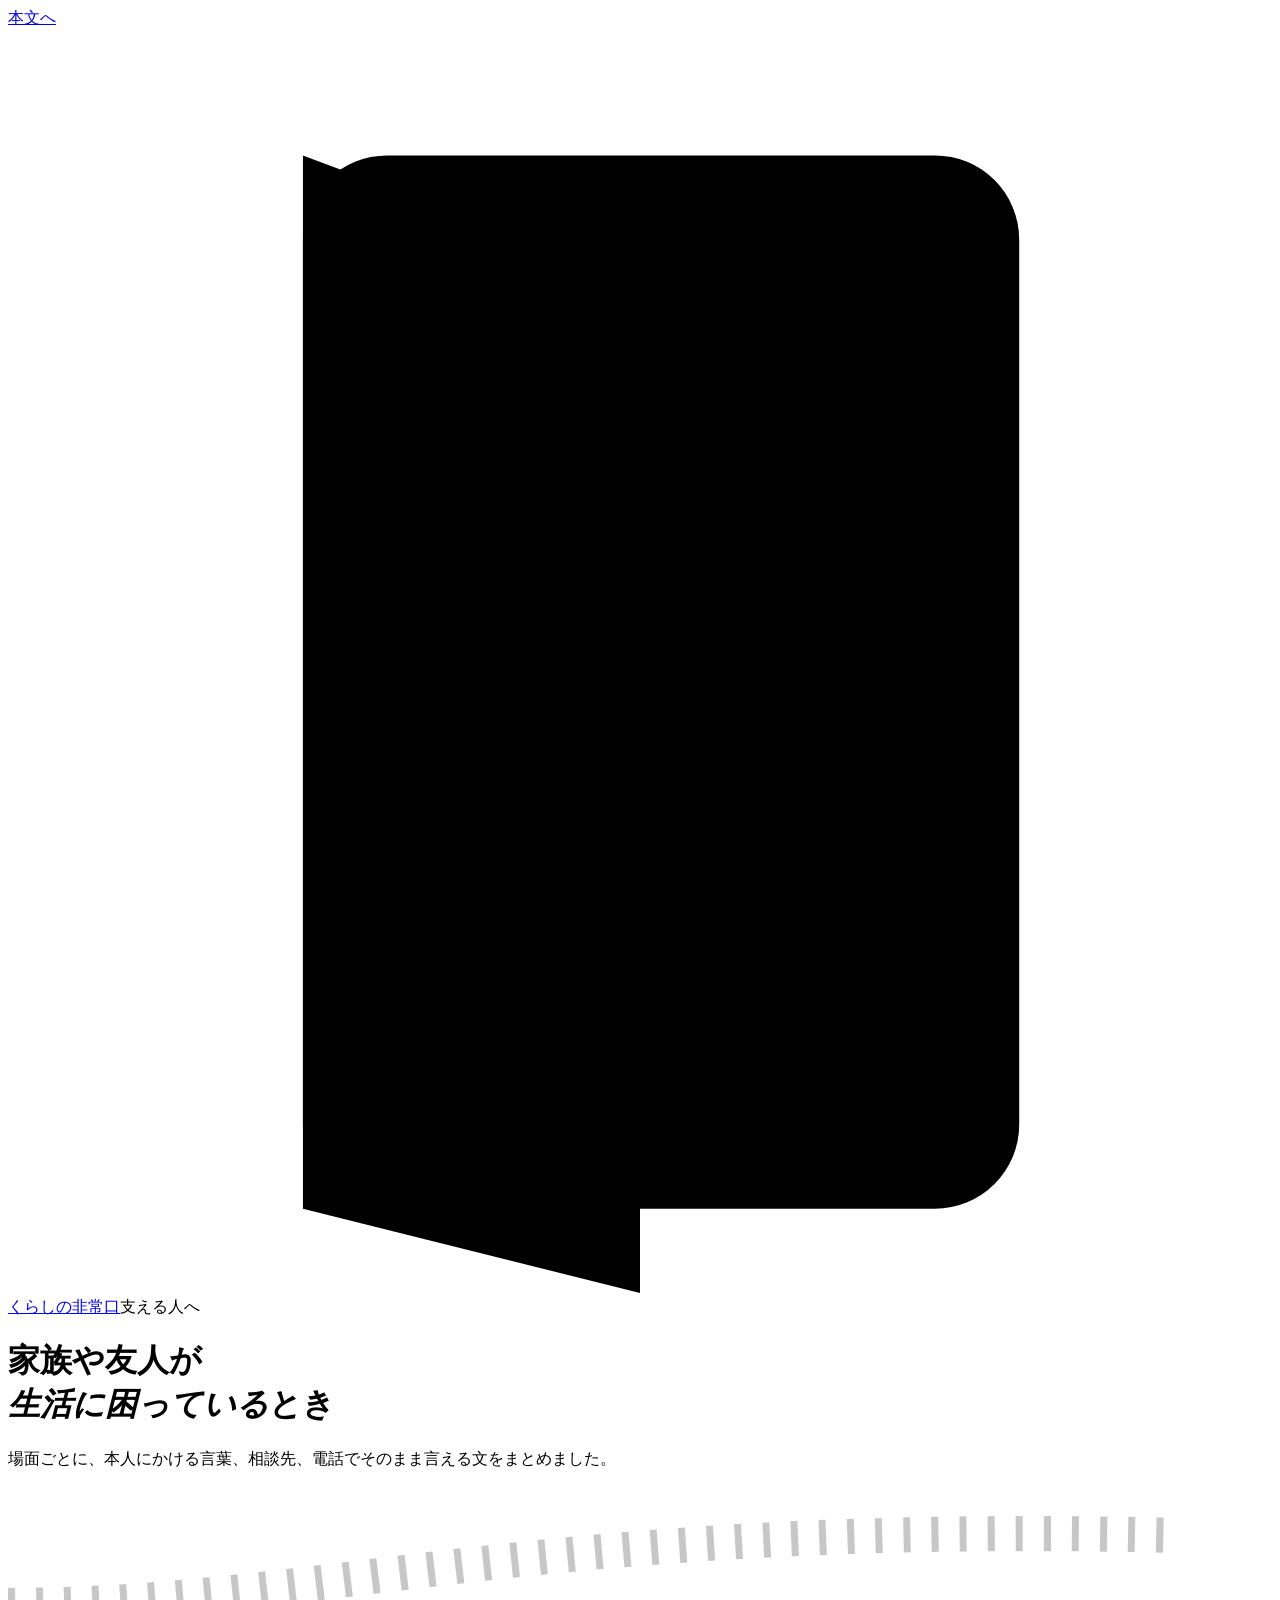
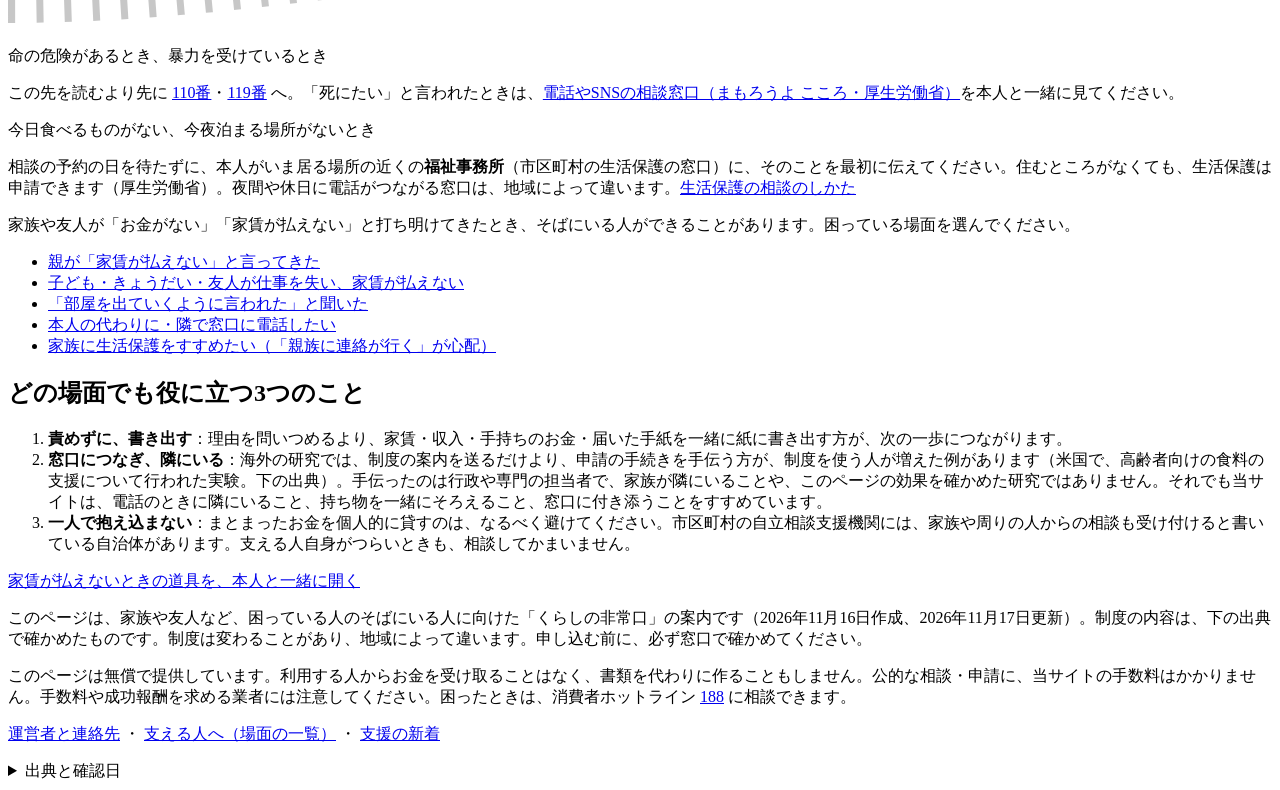
==== pages/sasaeru/index.html @ 1aaf7c92 "ページの見た目を基準に沿って磨き直す（ひだまり v2.0） デジタル庁デザインシステム、GOV.UK Design System、WCAG 2.2、Chrome の日本語改行の 資料を確認し、docs" ====
<!doctype html>
<html lang="ja">
<head>
<meta charset="utf-8">
<meta name="viewport" content="width=device-width, initial-scale=1">
<title>家族や友人が生活に困っているとき、支える人ができること｜くらしの非常口</title>
<meta name="description" content="家族や友人が「お金がない」「家賃が払えない」「部屋を出ていくように言われた」と打ち明けてきたときに、支える人ができること。場面ごとに、相談先と電話でそのまま言える文を、公式資料で確かめてまとめました。無料・登録なし。">
<link rel="canonical" href="https://tako430ox-eng.github.io/shien-news/sasaeru/">
<meta property="og:title" content="家族や友人が生活に困っているとき、支える人ができること">
<meta property="og:description" content="家族や友人が「お金がない」「家賃が払えない」「部屋を出ていくように言われた」と打ち明けてきたときに、支える人ができること。場面ごとに、相談先と電話でそのまま言える文を、公式資料で確かめてまとめました。無料・登録なし。">
<meta property="og:type" content="article">
<meta property="og:url" content="https://tako430ox-eng.github.io/shien-news/sasaeru/">
<meta name="theme-color" content="#fffaf2">
<link rel="stylesheet" href="../assets/fonts.css">
<link rel="stylesheet" href="../assets/tokens.css">
<link rel="stylesheet" href="../assets/site.css">
</head>
<body>
<a class="skip" href="#main">本文へ</a>
<div class="page">
<header class="hero hero-sub">
 <div class="brandrow"><svg class="logo" viewBox="0 0 30 30" aria-hidden="true" focusable="false"><rect x="7" y="3" width="17" height="25" rx="2" fill="var(--c-sign-accent)" stroke="var(--c-sign-ink)" stroke-width="2.5"/><path d="M7 3 L15 6 L15 30 L7 28 Z" fill="var(--c-sign-ink)"/><circle cx="13" cy="17" r="1.4" fill="var(--c-sign)"/></svg><a class="brand" href="../">くらしの非常口</a><span class="tag">支える人へ</span></div>
 <h1>家族や友人が<br><em>生活に困っている</em>とき</h1>
 <p class="lead">場面ごとに、本人にかける言葉、相談先、電話でそのまま言える文をまとめました。</p>
 <svg class="sign-path" viewBox="0 0 360 40" preserveAspectRatio="none" aria-hidden="true" focusable="false"><path d="M0 34 C 90 34, 150 10, 330 14" stroke="var(--c-sign-accent)" stroke-width="10" fill="none" stroke-linecap="round"/><path d="M0 34 C 90 34, 150 10, 330 14" stroke="rgba(0,0,0,0.22)" stroke-width="10" fill="none" stroke-dasharray="2 6"/></svg>
</header>
<div class="notice"><p class="notice-h">命の危険があるとき、暴力を受けているとき</p><p>この先を読むより先に <a href="tel:110">110番</a>・<a href="tel:119">119番</a> へ。「死にたい」と言われたときは、<a href="https://www.mhlw.go.jp/mamorouyokokoro/soudan/tel" rel="noopener">電話やSNSの相談窓口（まもろうよ こころ・厚生労働省）</a>を本人と一緒に見てください。</p><p class="notice-h">今日食べるものがない、今夜泊まる場所がないとき</p><p>相談の予約の日を待たずに、本人がいま居る場所の近くの<b>福祉事務所</b>（市区町村の生活保護の窓口）に、そのことを最初に伝えてください。住むところがなくても、生活保護は申請できます（厚生労働省）。夜間や休日に電話がつながる窓口は、地域によって違います。<a href="../sasaeru/seikatsuhogo/">生活保護の相談のしかた</a></p></div>
<main id="main" class="prose">

<p>家族や友人が「お金がない」「家賃が払えない」と打ち明けてきたとき、そばにいる人ができることがあります。困っている場面を選んでください。</p>
<ul class="cards"><li class="card"><a class="title" href="oya-yachin/">親が「家賃が払えない」と言ってきた</a></li><li class="card"><a class="title" href="shitsugyo-yachin/">子ども・きょうだい・友人が仕事を失い、家賃が払えない</a></li><li class="card"><a class="title" href="taikyo/">「部屋を出ていくように言われた」と聞いた</a></li><li class="card"><a class="title" href="denwa/">本人の代わりに・隣で窓口に電話したい</a></li><li class="card"><a class="title" href="seikatsuhogo/">家族に生活保護をすすめたい（「親族に連絡が行く」が心配）</a></li></ul>

<h2>どの場面でも役に立つ3つのこと</h2>
<ol>
<li><b>責めずに、書き出す</b>：理由を問いつめるより、家賃・収入・手持ちのお金・届いた手紙を一緒に紙に書き出す方が、次の一歩につながります。</li>
<li><b>窓口につなぎ、隣にいる</b>：海外の研究では、制度の案内を送るだけより、申請の手続きを手伝う方が、制度を使う人が増えた例があります（米国で、高齢者向けの食料の支援について行われた実験。下の出典）。手伝ったのは行政や専門の担当者で、家族が隣にいることや、このページの効果を確かめた研究ではありません。それでも当サイトは、電話のときに隣にいること、持ち物を一緒にそろえること、窓口に付き添うことをすすめています。</li>
<li><b>一人で抱え込まない</b>：まとまったお金を個人的に貸すのは、なるべく避けてください。市区町村の自立相談支援機関には、家族や周りの人からの相談も受け付けると書いている自治体があります。支える人自身がつらいときも、相談してかまいません。</li>
</ol>
<a class="cta" href="../yachin/">家賃が払えないときの道具を、本人と一緒に開く</a>


<!--survey:sasaeru-->
</main>
<footer class="foot">
 <p>このページは、家族や友人など、困っている人のそばにいる人に向けた「くらしの非常口」の案内です（2026年11月16日作成、2026年11月17日更新）。制度の内容は、下の出典で確かめたものです。制度は変わることがあり、地域によって違います。申し込む前に、必ず窓口で確かめてください。</p>
 <p>このページは無償で提供しています。利用する人からお金を受け取ることはなく、書類を代わりに作ることもしません。公的な相談・申請に、当サイトの手数料はかかりません。手数料や成功報酬を求める業者には注意してください。困ったときは、消費者ホットライン <a href="tel:188">188</a> に相談できます。</p>
 <p><a href="../unei.html">運営者と連絡先</a> ・ <a href="../sasaeru/">支える人へ（場面の一覧）</a> ・ <a href="../">支援の新着</a></p>
 <details><summary>出典と確認日</summary><ul class="srcs"><li><a href="https://www.mhlw.go.jp/stf/seisakunitsuite/bunya/0000059425.html" rel="noopener">厚生労働省：生活困窮者自立支援制度</a>（2026-11-16 確認）</li><li><a href="https://minna-tunagaru.jp/ichiran/" rel="noopener">自立相談支援機関 相談窓口一覧（生活困窮者支援情報共有サイト）</a>（2026-11-12 確認）</li><li><a href="https://www.city.yokohama.lg.jp/kenko-iryo-fukushi/fukushi-kaigo/seikatsu/jiritsu/konnan/seikatsukonkyu.html" rel="noopener">横浜市：生活困窮者自立支援制度（2026年10月26日更新。「ご家族や周りの方からのご相談も可能です」）</a>（2026-11-16 確認）</li><li><a href="https://www.city.higashiosaka.lg.jp/0000015072.html" rel="noopener">東大阪市：生活困窮者自立支援制度（2026年10月1日更新。家族・地域の方からの相談、費用は無料）</a>（2026-11-16 確認）</li><li><a href="https://www.city.chuo.lg.jp/a0022/kenkouiryou/fukushiippan/seikatsushien/seikatukonkyu.html" rel="noopener">中央区（東京都）：くらしとしごとの相談（2025年7月1日掲載。家族など周りの方からの相談、相談は無料）</a>（2026-11-16 確認）</li><li><a href="https://www.mhlw.go.jp/stf/seisakunitsuite/bunya/hukushi_kaigo/seikatsuhogo/seikatsuhogopage.html" rel="noopener">厚生労働省：生活保護を申請したい方へ</a>（2026-11-16 確認）</li><li><a href="https://doi.org/10.1093/qje/qjz013" rel="noopener">Finkelstein &amp; Notowidigdo「Take-Up and Targeting: Experimental Evidence from SNAP」Quarterly Journal of Economics 134(3), 2019（米国の60歳以上の人への実験。英語）</a>（2026-11-17 確認）</li></ul></details>
</footer>
</div>
</body>
</html>
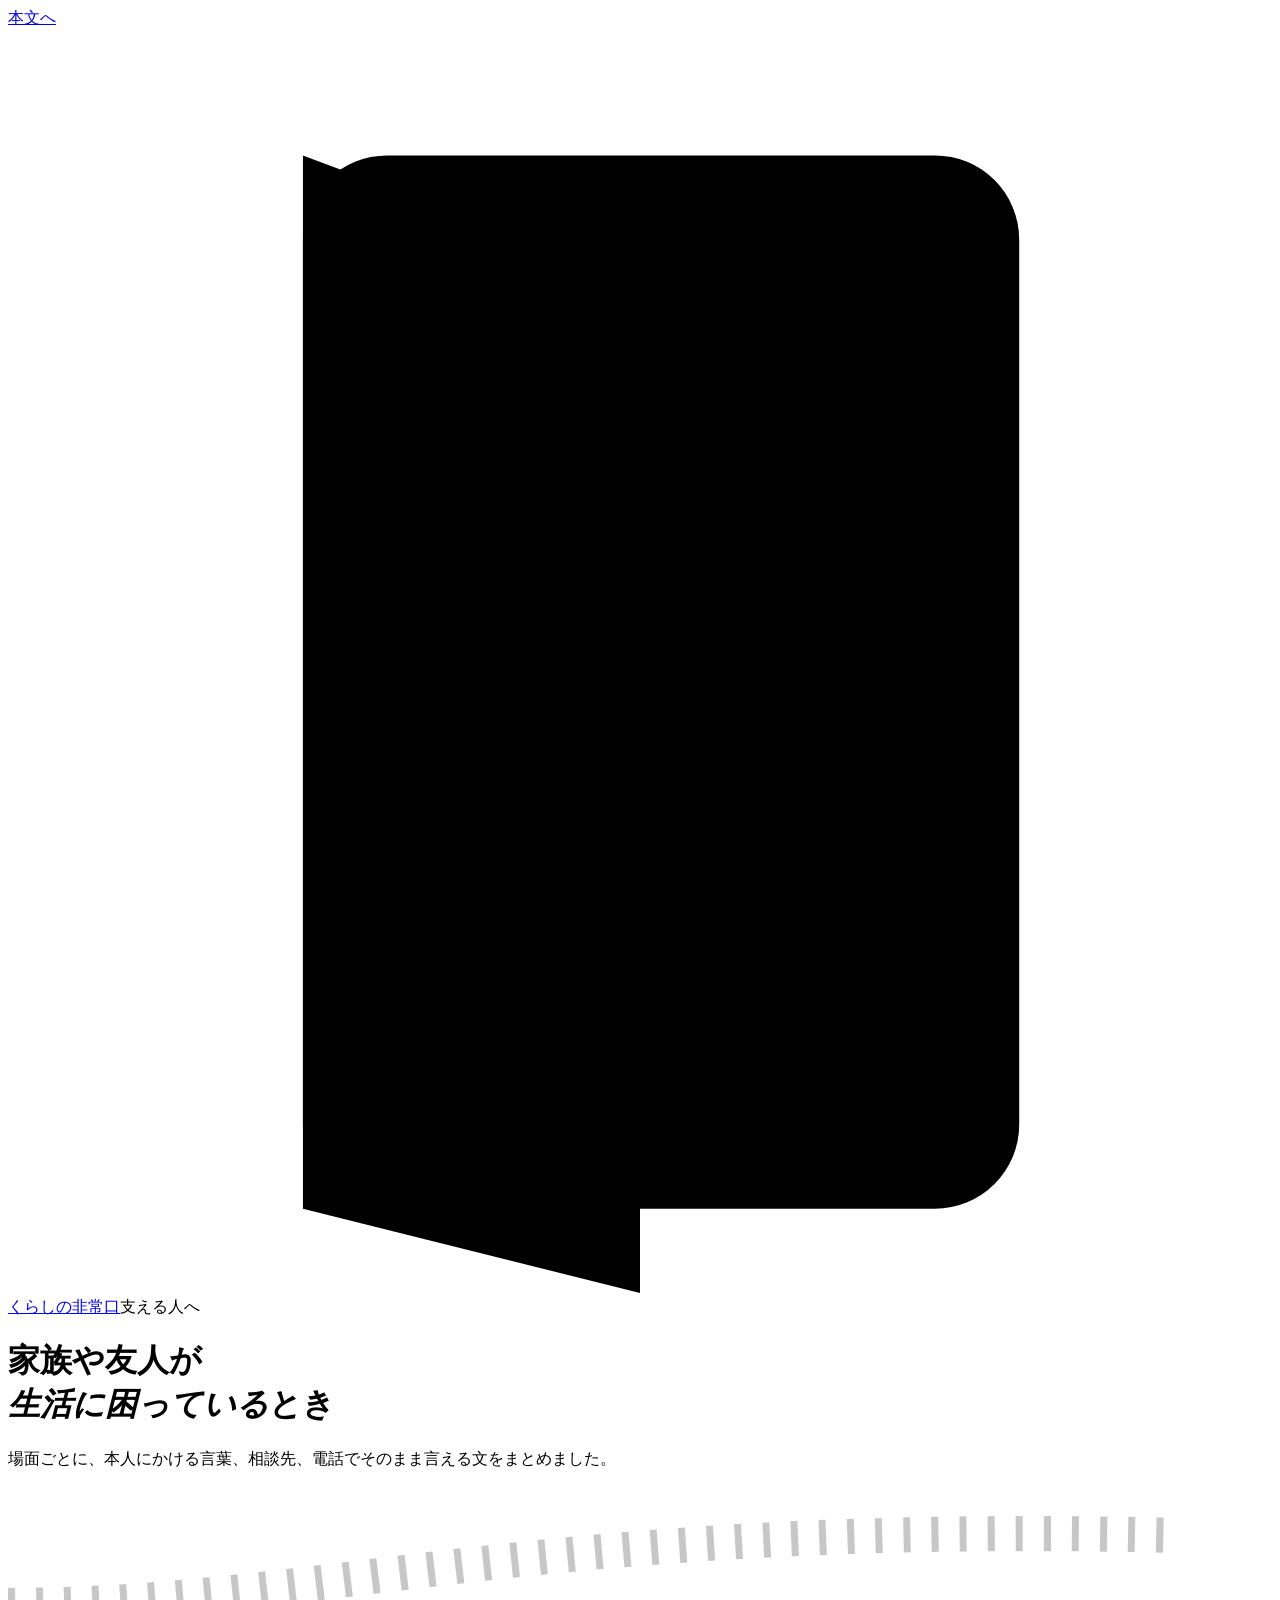
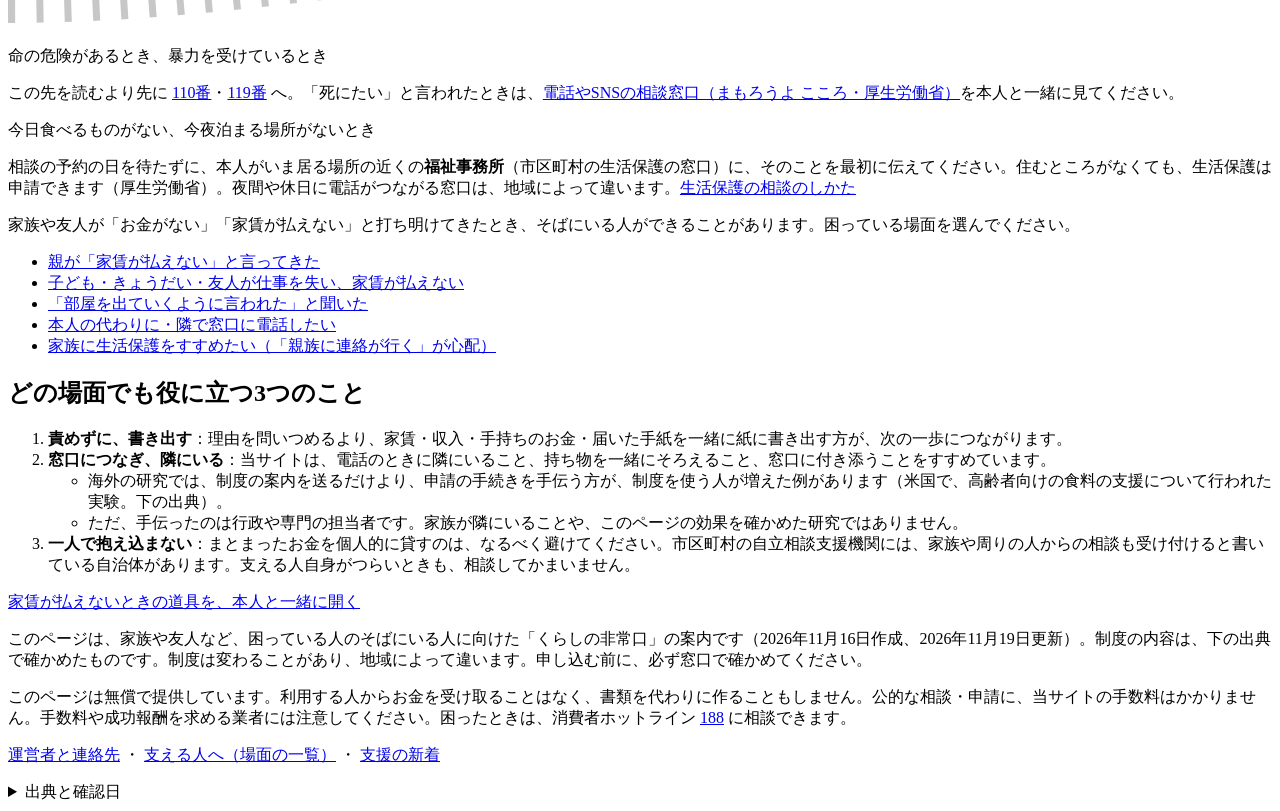
==== commit 2498a802: "見直し第3弾：仕事を失ったときの5節・支える人へ・運営者の本文を短く分け、幅320pxと文字拡大の不具合を直す - /shitsugyo/ 5節を小見出しと短い箇条に（制度の内容は変えず、厚労省・愛知" ====
--- a/pages/sasaeru/index.html
+++ b/pages/sasaeru/index.html
@@ -33,7 +33,12 @@
 <h2>どの場面でも役に立つ3つのこと</h2>
 <ol>
 <li><b>責めずに、書き出す</b>：理由を問いつめるより、家賃・収入・手持ちのお金・届いた手紙を一緒に紙に書き出す方が、次の一歩につながります。</li>
-<li><b>窓口につなぎ、隣にいる</b>：海外の研究では、制度の案内を送るだけより、申請の手続きを手伝う方が、制度を使う人が増えた例があります（米国で、高齢者向けの食料の支援について行われた実験。下の出典）。手伝ったのは行政や専門の担当者で、家族が隣にいることや、このページの効果を確かめた研究ではありません。それでも当サイトは、電話のときに隣にいること、持ち物を一緒にそろえること、窓口に付き添うことをすすめています。</li>
+<li><b>窓口につなぎ、隣にいる</b>：当サイトは、電話のときに隣にいること、持ち物を一緒にそろえること、窓口に付き添うことをすすめています。
+  <ul>
+  <li>海外の研究では、制度の案内を送るだけより、申請の手続きを手伝う方が、制度を使う人が増えた例があります（米国で、高齢者向けの食料の支援について行われた実験。下の出典）。</li>
+  <li>ただ、手伝ったのは行政や専門の担当者です。家族が隣にいることや、このページの効果を確かめた研究ではありません。</li>
+  </ul>
+</li>
 <li><b>一人で抱え込まない</b>：まとまったお金を個人的に貸すのは、なるべく避けてください。市区町村の自立相談支援機関には、家族や周りの人からの相談も受け付けると書いている自治体があります。支える人自身がつらいときも、相談してかまいません。</li>
 </ol>
 <a class="cta" href="../yachin/">家賃が払えないときの道具を、本人と一緒に開く</a>
@@ -42,7 +47,7 @@
 <!--survey:sasaeru-->
 </main>
 <footer class="foot">
- <p>このページは、家族や友人など、困っている人のそばにいる人に向けた「くらしの非常口」の案内です（2026年11月16日作成、2026年11月17日更新）。制度の内容は、下の出典で確かめたものです。制度は変わることがあり、地域によって違います。申し込む前に、必ず窓口で確かめてください。</p>
+ <p>このページは、家族や友人など、困っている人のそばにいる人に向けた「くらしの非常口」の案内です（2026年11月16日作成、2026年11月19日更新）。制度の内容は、下の出典で確かめたものです。制度は変わることがあり、地域によって違います。申し込む前に、必ず窓口で確かめてください。</p>
  <p>このページは無償で提供しています。利用する人からお金を受け取ることはなく、書類を代わりに作ることもしません。公的な相談・申請に、当サイトの手数料はかかりません。手数料や成功報酬を求める業者には注意してください。困ったときは、消費者ホットライン <a href="tel:188">188</a> に相談できます。</p>
  <p><a href="../unei.html">運営者と連絡先</a> ・ <a href="../sasaeru/">支える人へ（場面の一覧）</a> ・ <a href="../">支援の新着</a></p>
  <details><summary>出典と確認日</summary><ul class="srcs"><li><a href="https://www.mhlw.go.jp/stf/seisakunitsuite/bunya/0000059425.html" rel="noopener">厚生労働省：生活困窮者自立支援制度</a>（2026-11-16 確認）</li><li><a href="https://minna-tunagaru.jp/ichiran/" rel="noopener">自立相談支援機関 相談窓口一覧（生活困窮者支援情報共有サイト）</a>（2026-11-12 確認）</li><li><a href="https://www.city.yokohama.lg.jp/kenko-iryo-fukushi/fukushi-kaigo/seikatsu/jiritsu/konnan/seikatsukonkyu.html" rel="noopener">横浜市：生活困窮者自立支援制度（2026年10月26日更新。「ご家族や周りの方からのご相談も可能です」）</a>（2026-11-16 確認）</li><li><a href="https://www.city.higashiosaka.lg.jp/0000015072.html" rel="noopener">東大阪市：生活困窮者自立支援制度（2026年10月1日更新。家族・地域の方からの相談、費用は無料）</a>（2026-11-16 確認）</li><li><a href="https://www.city.chuo.lg.jp/a0022/kenkouiryou/fukushiippan/seikatsushien/seikatukonkyu.html" rel="noopener">中央区（東京都）：くらしとしごとの相談（2025年7月1日掲載。家族など周りの方からの相談、相談は無料）</a>（2026-11-16 確認）</li><li><a href="https://www.mhlw.go.jp/stf/seisakunitsuite/bunya/hukushi_kaigo/seikatsuhogo/seikatsuhogopage.html" rel="noopener">厚生労働省：生活保護を申請したい方へ</a>（2026-11-16 確認）</li><li><a href="https://doi.org/10.1093/qje/qjz013" rel="noopener">Finkelstein &amp; Notowidigdo「Take-Up and Targeting: Experimental Evidence from SNAP」Quarterly Journal of Economics 134(3), 2019（米国の60歳以上の人への実験。英語）</a>（2026-11-17 確認）</li></ul></details>
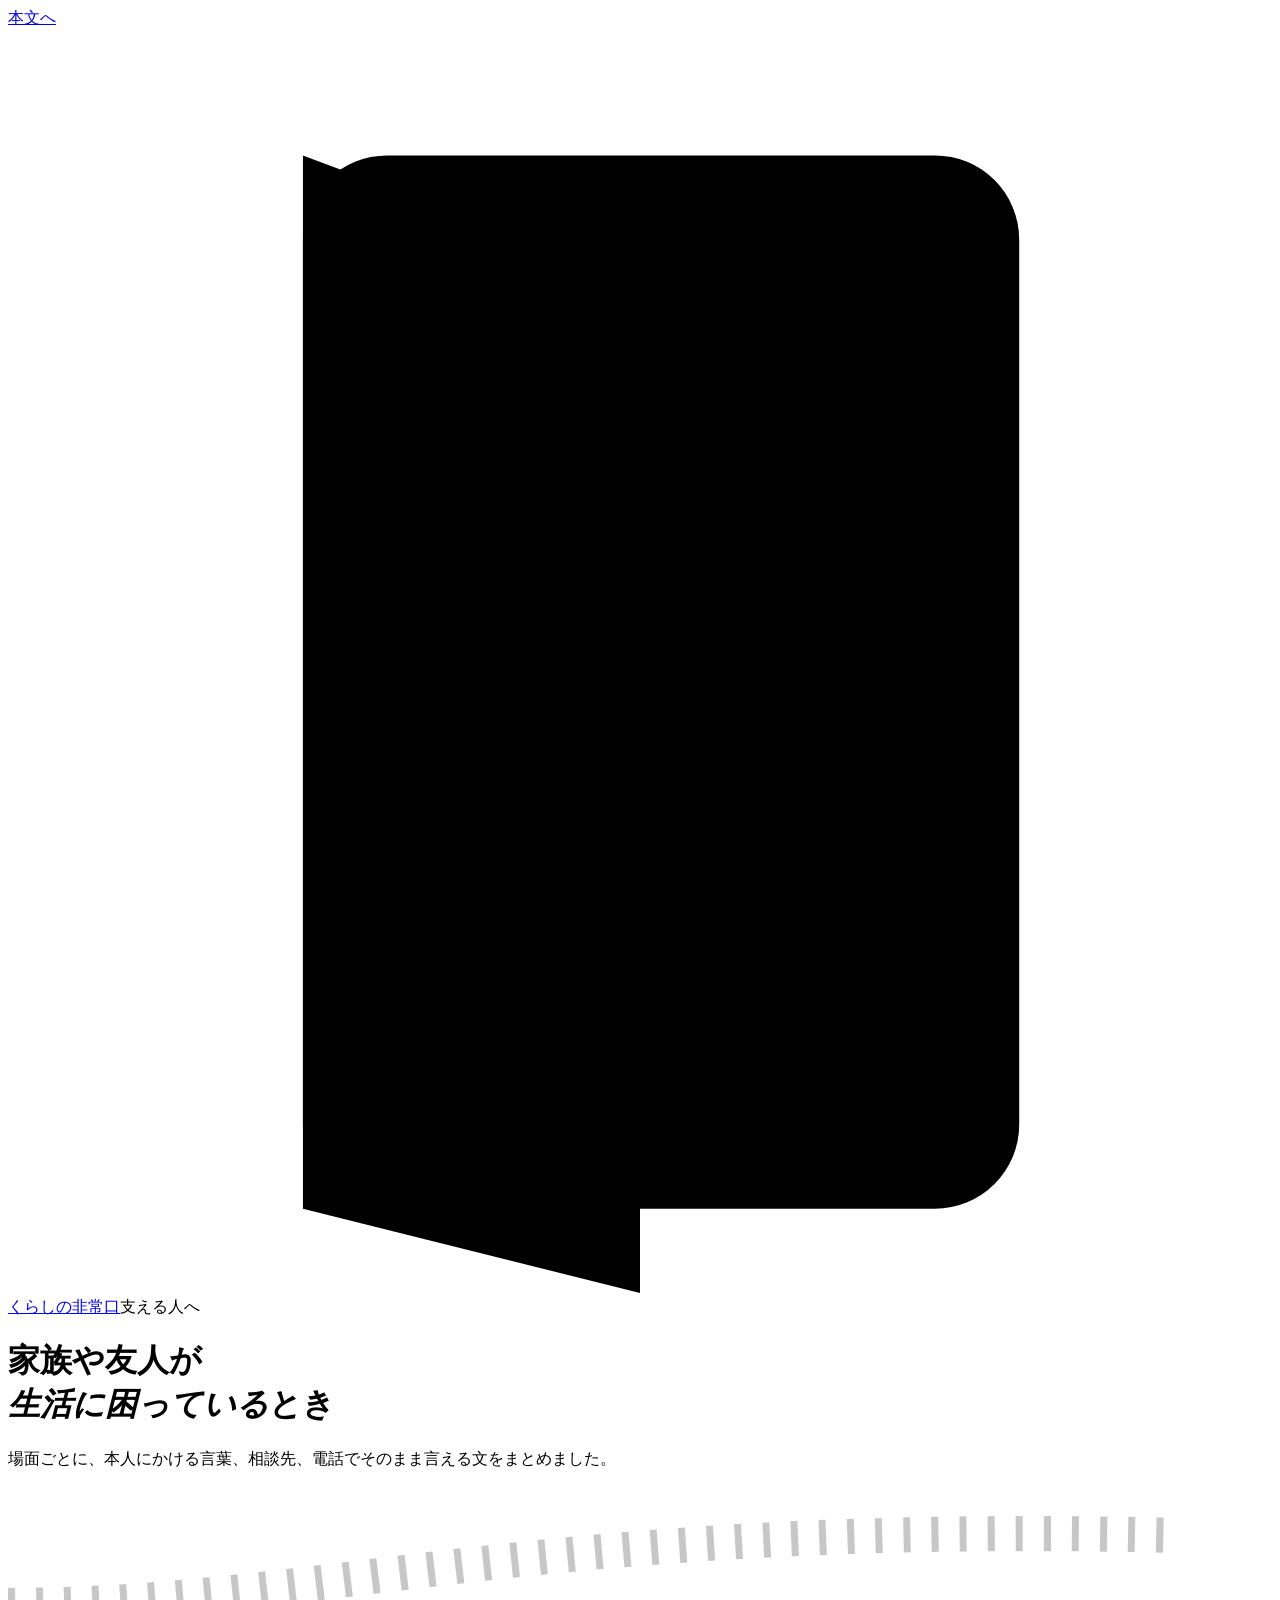
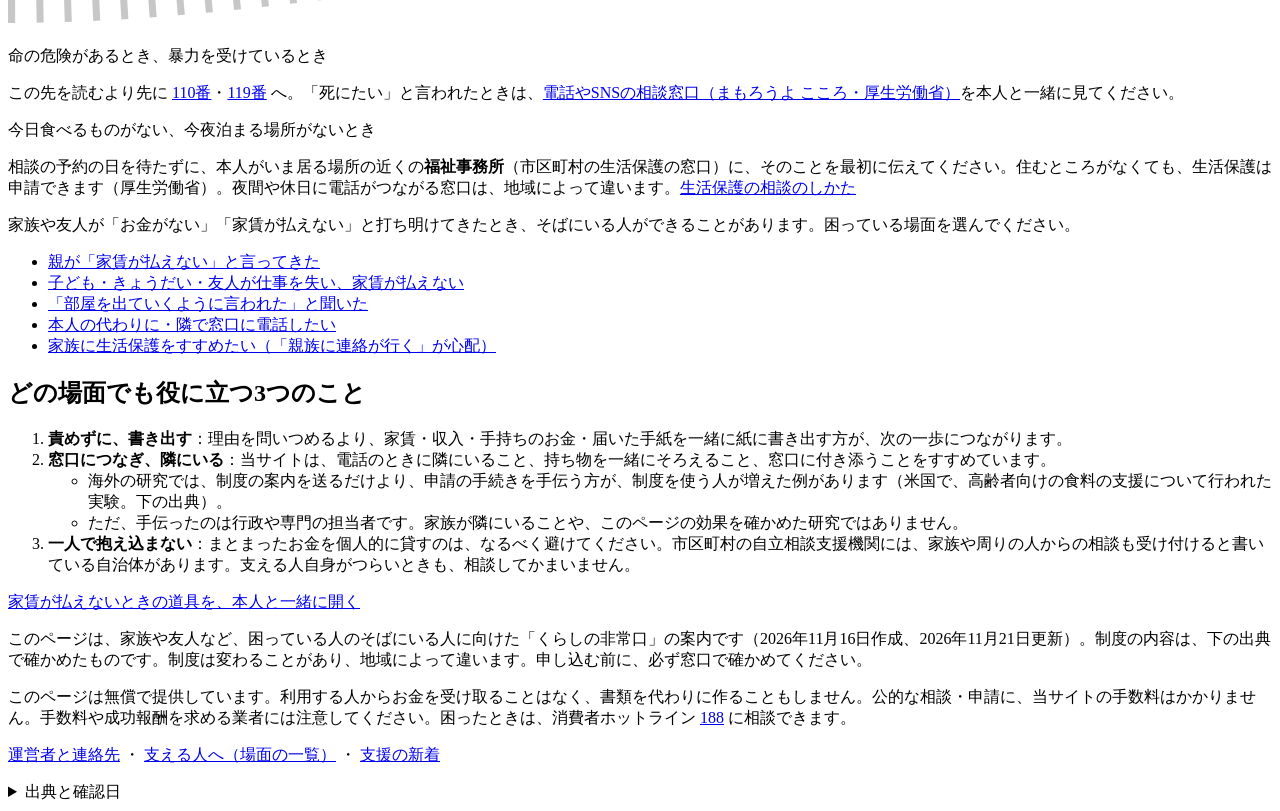
==== commit 9e64f10f: "公開版レビュー（11/19）と連絡先の修正案を、公式資料で確かめて反映し、トップの主役を3つの入口にする - 連絡先：よりそいホットラインの外国語相談の時間、DV相談＋の現行の相談手段（メール相談の記" ====
--- a/pages/sasaeru/index.html
+++ b/pages/sasaeru/index.html
@@ -14,18 +14,20 @@
 <link rel="stylesheet" href="../assets/fonts.css">
 <link rel="stylesheet" href="../assets/tokens.css">
 <link rel="stylesheet" href="../assets/site.css">
+<link rel="stylesheet" href="../assets/menu.css">
 </head>
 <body>
 <a class="skip" href="#main">本文へ</a>
 <div class="page">
+<div class="brandrow topbar"><svg class="logo" viewBox="0 0 30 30" aria-hidden="true" focusable="false"><rect x="7" y="3" width="17" height="25" rx="2" fill="var(--c-sign-accent)" stroke="var(--c-sign-ink)" stroke-width="2.5"/><path d="M7 3 L15 6 L15 30 L7 28 Z" fill="var(--c-sign-ink)"/><circle cx="13" cy="17" r="1.4" fill="var(--c-sign)"/></svg><span class="brandname"><a class="brand" href="../">くらしの非常口</a><span class="tag">支える人へ</span></span><!--site-menu--></div>
 <header class="hero hero-sub">
- <div class="brandrow"><svg class="logo" viewBox="0 0 30 30" aria-hidden="true" focusable="false"><rect x="7" y="3" width="17" height="25" rx="2" fill="var(--c-sign-accent)" stroke="var(--c-sign-ink)" stroke-width="2.5"/><path d="M7 3 L15 6 L15 30 L7 28 Z" fill="var(--c-sign-ink)"/><circle cx="13" cy="17" r="1.4" fill="var(--c-sign)"/></svg><a class="brand" href="../">くらしの非常口</a><span class="tag">支える人へ</span></div>
  <h1>家族や友人が<br><em>生活に困っている</em>とき</h1>
  <p class="lead">場面ごとに、本人にかける言葉、相談先、電話でそのまま言える文をまとめました。</p>
  <svg class="sign-path" viewBox="0 0 360 40" preserveAspectRatio="none" aria-hidden="true" focusable="false"><path d="M0 34 C 90 34, 150 10, 330 14" stroke="var(--c-sign-accent)" stroke-width="10" fill="none" stroke-linecap="round"/><path d="M0 34 C 90 34, 150 10, 330 14" stroke="rgba(0,0,0,0.22)" stroke-width="10" fill="none" stroke-dasharray="2 6"/></svg>
 </header>
 <div class="notice"><p class="notice-h">命の危険があるとき、暴力を受けているとき</p><p>この先を読むより先に <a href="tel:110">110番</a>・<a href="tel:119">119番</a> へ。「死にたい」と言われたときは、<a href="https://www.mhlw.go.jp/mamorouyokokoro/soudan/tel" rel="noopener">電話やSNSの相談窓口（まもろうよ こころ・厚生労働省）</a>を本人と一緒に見てください。</p><p class="notice-h">今日食べるものがない、今夜泊まる場所がないとき</p><p>相談の予約の日を待たずに、本人がいま居る場所の近くの<b>福祉事務所</b>（市区町村の生活保護の窓口）に、そのことを最初に伝えてください。住むところがなくても、生活保護は申請できます（厚生労働省）。夜間や休日に電話がつながる窓口は、地域によって違います。<a href="../sasaeru/seikatsuhogo/">生活保護の相談のしかた</a></p></div>
 <main id="main" class="prose">
+
 
 <p>家族や友人が「お金がない」「家賃が払えない」と打ち明けてきたとき、そばにいる人ができることがあります。困っている場面を選んでください。</p>
 <ul class="cards"><li class="card"><a class="title" href="oya-yachin/">親が「家賃が払えない」と言ってきた</a></li><li class="card"><a class="title" href="shitsugyo-yachin/">子ども・きょうだい・友人が仕事を失い、家賃が払えない</a></li><li class="card"><a class="title" href="taikyo/">「部屋を出ていくように言われた」と聞いた</a></li><li class="card"><a class="title" href="denwa/">本人の代わりに・隣で窓口に電話したい</a></li><li class="card"><a class="title" href="seikatsuhogo/">家族に生活保護をすすめたい（「親族に連絡が行く」が心配）</a></li></ul>
@@ -44,14 +46,16 @@
 <a class="cta" href="../yachin/">家賃が払えないときの道具を、本人と一緒に開く</a>
 
 
+<p class="status small" id="copyStatus" role="status"></p>
 <!--survey:sasaeru-->
 </main>
 <footer class="foot">
- <p>このページは、家族や友人など、困っている人のそばにいる人に向けた「くらしの非常口」の案内です（2026年11月16日作成、2026年11月19日更新）。制度の内容は、下の出典で確かめたものです。制度は変わることがあり、地域によって違います。申し込む前に、必ず窓口で確かめてください。</p>
+ <p>このページは、家族や友人など、困っている人のそばにいる人に向けた「くらしの非常口」の案内です（2026年11月16日作成、2026年11月21日更新）。制度の内容は、下の出典で確かめたものです。制度は変わることがあり、地域によって違います。申し込む前に、必ず窓口で確かめてください。</p>
  <p>このページは無償で提供しています。利用する人からお金を受け取ることはなく、書類を代わりに作ることもしません。公的な相談・申請に、当サイトの手数料はかかりません。手数料や成功報酬を求める業者には注意してください。困ったときは、消費者ホットライン <a href="tel:188">188</a> に相談できます。</p>
  <p><a href="../unei.html">運営者と連絡先</a> ・ <a href="../sasaeru/">支える人へ（場面の一覧）</a> ・ <a href="../">支援の新着</a></p>
  <details><summary>出典と確認日</summary><ul class="srcs"><li><a href="https://www.mhlw.go.jp/stf/seisakunitsuite/bunya/0000059425.html" rel="noopener">厚生労働省：生活困窮者自立支援制度</a>（2026-11-16 確認）</li><li><a href="https://minna-tunagaru.jp/ichiran/" rel="noopener">自立相談支援機関 相談窓口一覧（生活困窮者支援情報共有サイト）</a>（2026-11-12 確認）</li><li><a href="https://www.city.yokohama.lg.jp/kenko-iryo-fukushi/fukushi-kaigo/seikatsu/jiritsu/konnan/seikatsukonkyu.html" rel="noopener">横浜市：生活困窮者自立支援制度（2026年10月26日更新。「ご家族や周りの方からのご相談も可能です」）</a>（2026-11-16 確認）</li><li><a href="https://www.city.higashiosaka.lg.jp/0000015072.html" rel="noopener">東大阪市：生活困窮者自立支援制度（2026年10月1日更新。家族・地域の方からの相談、費用は無料）</a>（2026-11-16 確認）</li><li><a href="https://www.city.chuo.lg.jp/a0022/kenkouiryou/fukushiippan/seikatsushien/seikatukonkyu.html" rel="noopener">中央区（東京都）：くらしとしごとの相談（2025年7月1日掲載。家族など周りの方からの相談、相談は無料）</a>（2026-11-16 確認）</li><li><a href="https://www.mhlw.go.jp/stf/seisakunitsuite/bunya/hukushi_kaigo/seikatsuhogo/seikatsuhogopage.html" rel="noopener">厚生労働省：生活保護を申請したい方へ</a>（2026-11-16 確認）</li><li><a href="https://doi.org/10.1093/qje/qjz013" rel="noopener">Finkelstein &amp; Notowidigdo「Take-Up and Targeting: Experimental Evidence from SNAP」Quarterly Journal of Economics 134(3), 2019（米国の60歳以上の人への実験。英語）</a>（2026-11-17 確認）</li></ul></details>
 </footer>
 </div>
+
 </body>
 </html>
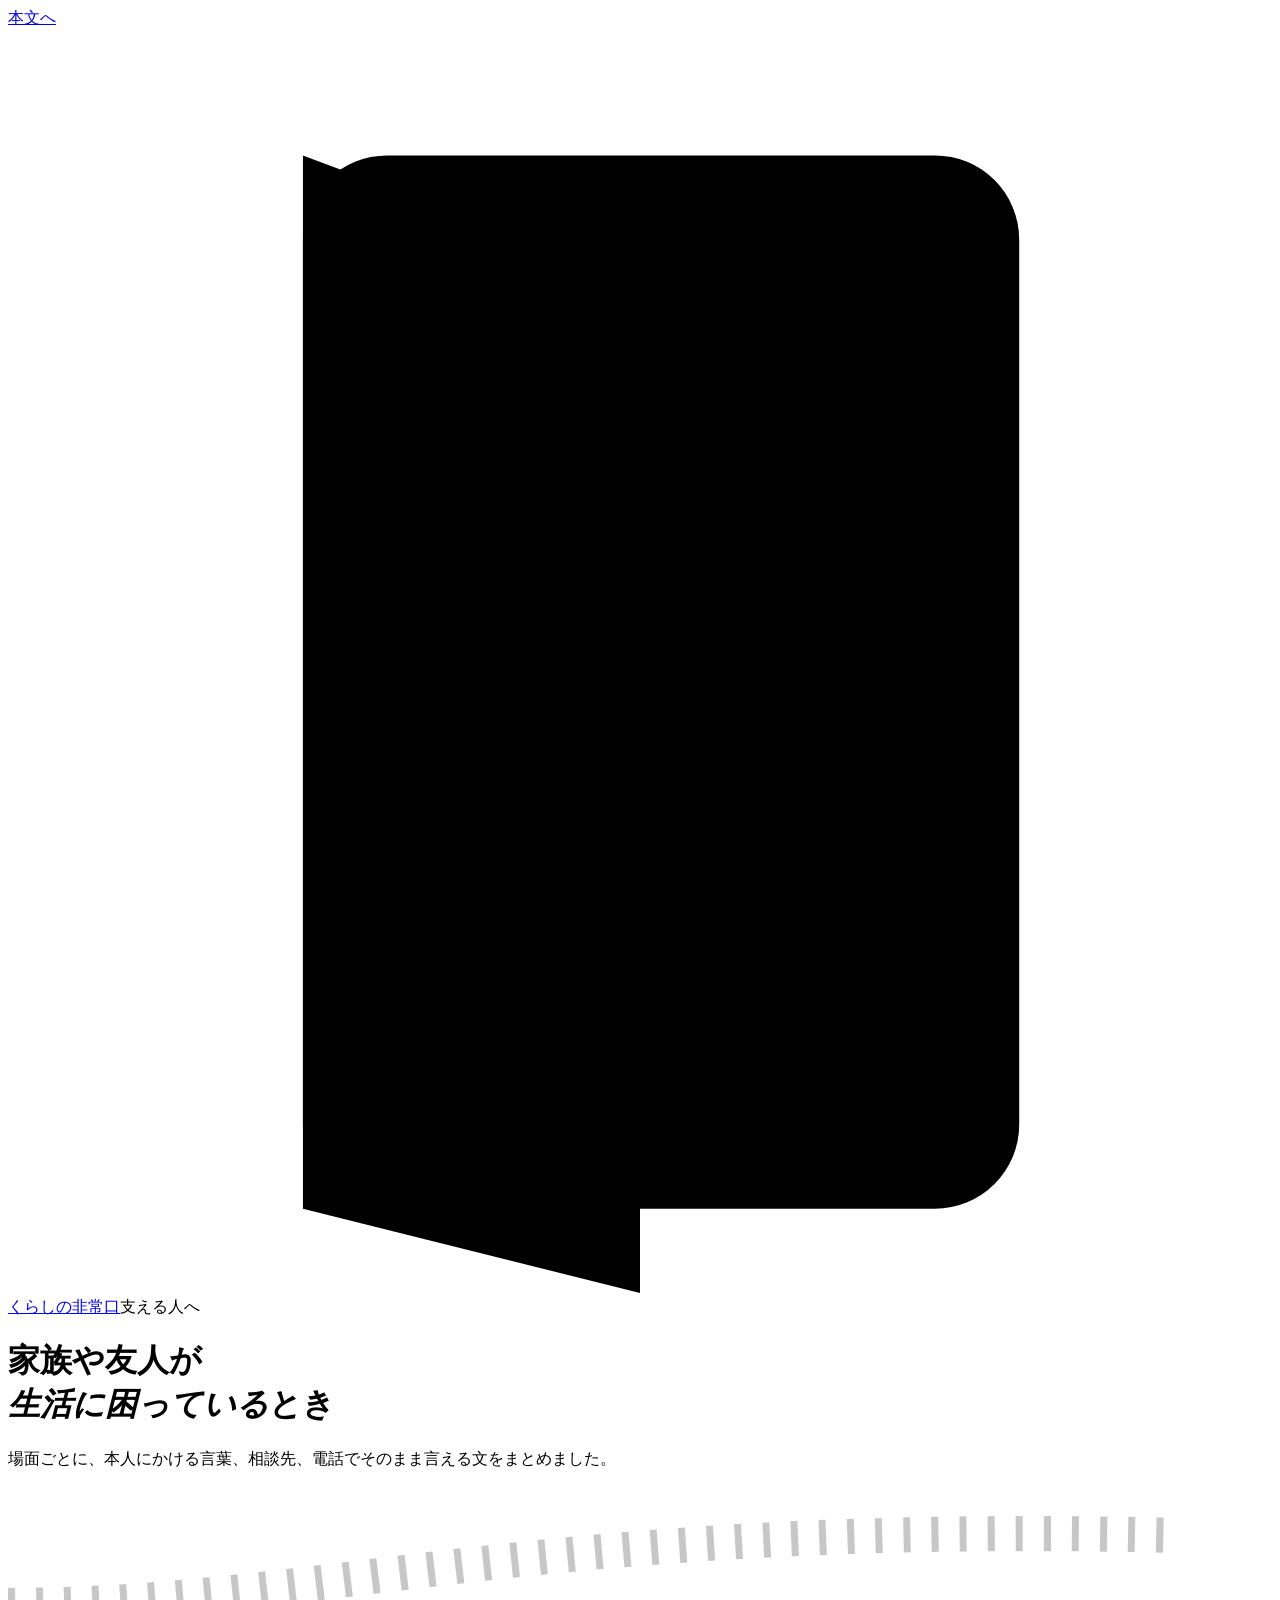
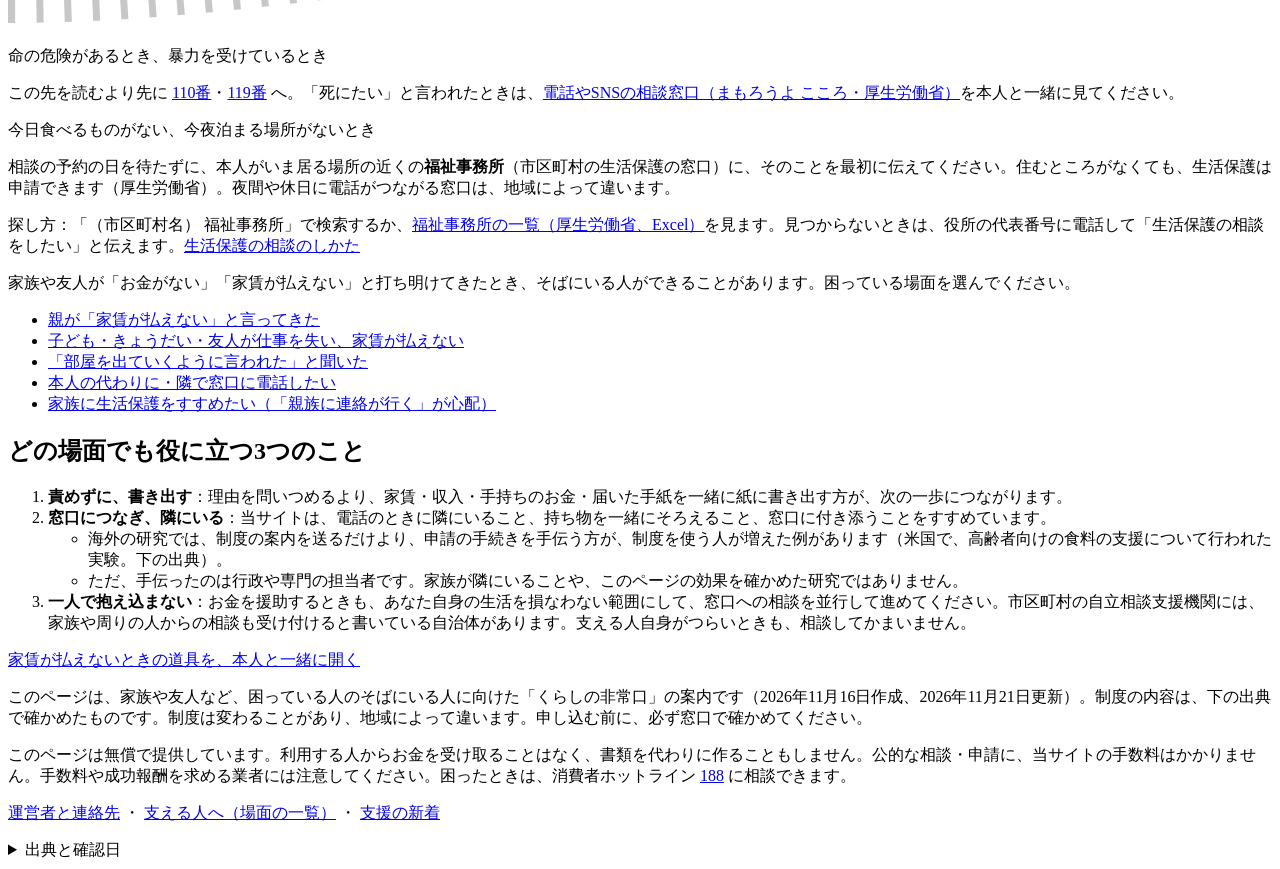
==== commit fb90182f: "再確認（11/21）の残り6件を反映：窓口探し、退去の文、よりそいの番号、行事の分離、支える人の近道、家賃編の版 - 失業ページに市区町村の欄と窓口の検索ボタン、福祉事務所の一覧（厚生労働省） - 支" ====
--- a/pages/sasaeru/index.html
+++ b/pages/sasaeru/index.html
@@ -25,9 +25,9 @@
  <p class="lead">場面ごとに、本人にかける言葉、相談先、電話でそのまま言える文をまとめました。</p>
  <svg class="sign-path" viewBox="0 0 360 40" preserveAspectRatio="none" aria-hidden="true" focusable="false"><path d="M0 34 C 90 34, 150 10, 330 14" stroke="var(--c-sign-accent)" stroke-width="10" fill="none" stroke-linecap="round"/><path d="M0 34 C 90 34, 150 10, 330 14" stroke="rgba(0,0,0,0.22)" stroke-width="10" fill="none" stroke-dasharray="2 6"/></svg>
 </header>
-<div class="notice"><p class="notice-h">命の危険があるとき、暴力を受けているとき</p><p>この先を読むより先に <a href="tel:110">110番</a>・<a href="tel:119">119番</a> へ。「死にたい」と言われたときは、<a href="https://www.mhlw.go.jp/mamorouyokokoro/soudan/tel" rel="noopener">電話やSNSの相談窓口（まもろうよ こころ・厚生労働省）</a>を本人と一緒に見てください。</p><p class="notice-h">今日食べるものがない、今夜泊まる場所がないとき</p><p>相談の予約の日を待たずに、本人がいま居る場所の近くの<b>福祉事務所</b>（市区町村の生活保護の窓口）に、そのことを最初に伝えてください。住むところがなくても、生活保護は申請できます（厚生労働省）。夜間や休日に電話がつながる窓口は、地域によって違います。<a href="../sasaeru/seikatsuhogo/">生活保護の相談のしかた</a></p></div>
+
+<div class="notice"><p class="notice-h">命の危険があるとき、暴力を受けているとき</p><p>この先を読むより先に <a href="tel:110">110番</a>・<a href="tel:119">119番</a> へ。「死にたい」と言われたときは、<a href="https://www.mhlw.go.jp/mamorouyokokoro/soudan/tel" rel="noopener">電話やSNSの相談窓口（まもろうよ こころ・厚生労働省）</a>を本人と一緒に見てください。</p><p class="notice-h">今日食べるものがない、今夜泊まる場所がないとき</p><p>相談の予約の日を待たずに、本人がいま居る場所の近くの<b>福祉事務所</b>（市区町村の生活保護の窓口）に、そのことを最初に伝えてください。住むところがなくても、生活保護は申請できます（厚生労働省）。夜間や休日に電話がつながる窓口は、地域によって違います。</p><p>探し方：「（市区町村名） 福祉事務所」で検索するか、<a href="https://www.mhlw.go.jp/content/000801479.xlsx" rel="noopener">福祉事務所の一覧（厚生労働省、Excel）</a>を見ます。見つからないときは、役所の代表番号に電話して「生活保護の相談をしたい」と伝えます。<a href="../sasaeru/seikatsuhogo/">生活保護の相談のしかた</a></p></div>
 <main id="main" class="prose">
-
 
 <p>家族や友人が「お金がない」「家賃が払えない」と打ち明けてきたとき、そばにいる人ができることがあります。困っている場面を選んでください。</p>
 <ul class="cards"><li class="card"><a class="title" href="oya-yachin/">親が「家賃が払えない」と言ってきた</a></li><li class="card"><a class="title" href="shitsugyo-yachin/">子ども・きょうだい・友人が仕事を失い、家賃が払えない</a></li><li class="card"><a class="title" href="taikyo/">「部屋を出ていくように言われた」と聞いた</a></li><li class="card"><a class="title" href="denwa/">本人の代わりに・隣で窓口に電話したい</a></li><li class="card"><a class="title" href="seikatsuhogo/">家族に生活保護をすすめたい（「親族に連絡が行く」が心配）</a></li></ul>
@@ -41,7 +41,7 @@
   <li>ただ、手伝ったのは行政や専門の担当者です。家族が隣にいることや、このページの効果を確かめた研究ではありません。</li>
   </ul>
 </li>
-<li><b>一人で抱え込まない</b>：まとまったお金を個人的に貸すのは、なるべく避けてください。市区町村の自立相談支援機関には、家族や周りの人からの相談も受け付けると書いている自治体があります。支える人自身がつらいときも、相談してかまいません。</li>
+<li><b>一人で抱え込まない</b>：お金を援助するときも、あなた自身の生活を損なわない範囲にして、窓口への相談を並行して進めてください。市区町村の自立相談支援機関には、家族や周りの人からの相談も受け付けると書いている自治体があります。支える人自身がつらいときも、相談してかまいません。</li>
 </ol>
 <a class="cta" href="../yachin/">家賃が払えないときの道具を、本人と一緒に開く</a>
 
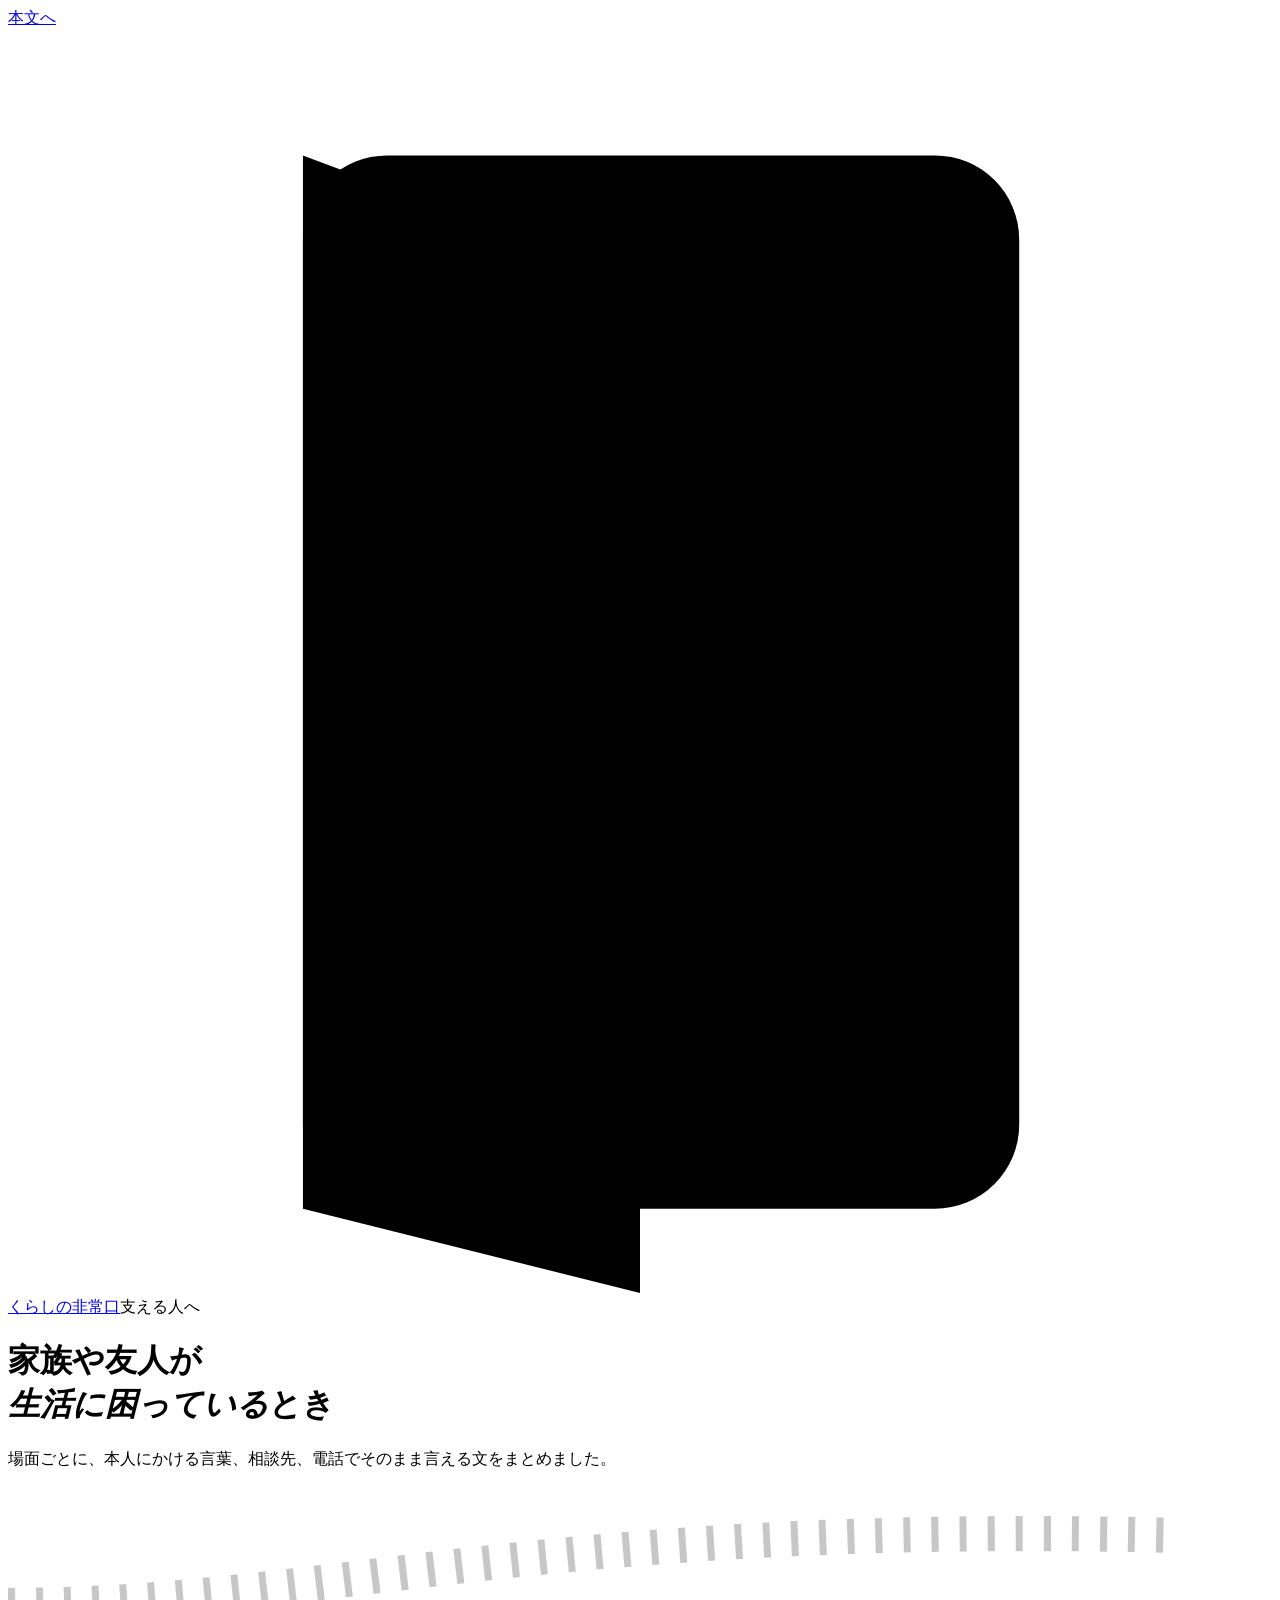
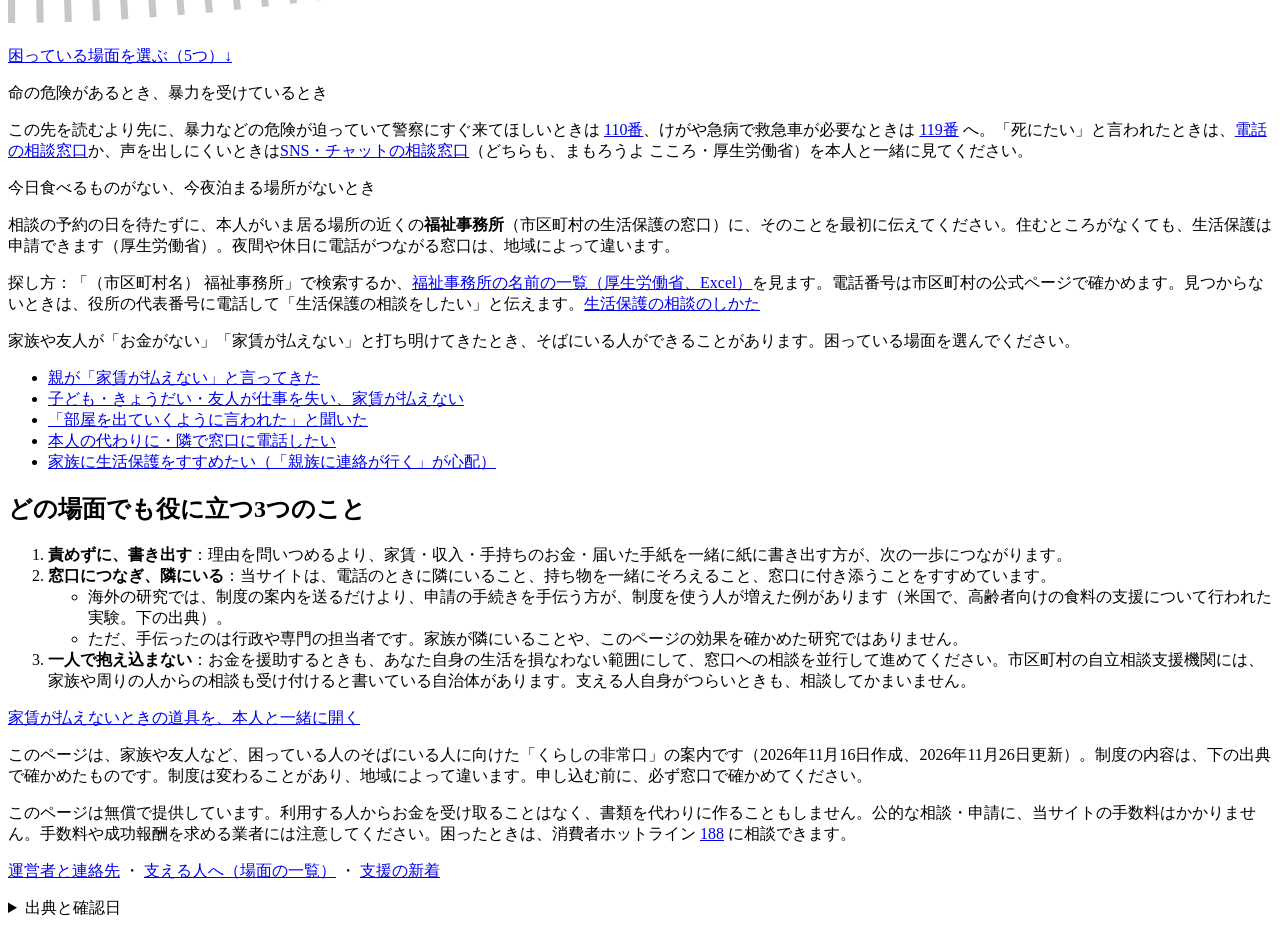
==== commit 6fbc4bbd: "外部レビュー（2026-11-26）の指摘を照合して反映する - 家賃編：スクリプトが動かなくても緊急の相談先と「すぐ閉じる」が使えるようにし、110・119 を押せる番号で出す - 読み上げ文・メモ" ====
--- a/pages/sasaeru/index.html
+++ b/pages/sasaeru/index.html
@@ -25,12 +25,12 @@
  <p class="lead">場面ごとに、本人にかける言葉、相談先、電話でそのまま言える文をまとめました。</p>
  <svg class="sign-path" viewBox="0 0 360 40" preserveAspectRatio="none" aria-hidden="true" focusable="false"><path d="M0 34 C 90 34, 150 10, 330 14" stroke="var(--c-sign-accent)" stroke-width="10" fill="none" stroke-linecap="round"/><path d="M0 34 C 90 34, 150 10, 330 14" stroke="rgba(0,0,0,0.22)" stroke-width="10" fill="none" stroke-dasharray="2 6"/></svg>
 </header>
-
-<div class="notice"><p class="notice-h">命の危険があるとき、暴力を受けているとき</p><p>この先を読むより先に <a href="tel:110">110番</a>・<a href="tel:119">119番</a> へ。「死にたい」と言われたときは、<a href="https://www.mhlw.go.jp/mamorouyokokoro/soudan/tel" rel="noopener">電話やSNSの相談窓口（まもろうよ こころ・厚生労働省）</a>を本人と一緒に見てください。</p><p class="notice-h">今日食べるものがない、今夜泊まる場所がないとき</p><p>相談の予約の日を待たずに、本人がいま居る場所の近くの<b>福祉事務所</b>（市区町村の生活保護の窓口）に、そのことを最初に伝えてください。住むところがなくても、生活保護は申請できます（厚生労働省）。夜間や休日に電話がつながる窓口は、地域によって違います。</p><p>探し方：「（市区町村名） 福祉事務所」で検索するか、<a href="https://www.mhlw.go.jp/content/000801479.xlsx" rel="noopener">福祉事務所の一覧（厚生労働省、Excel）</a>を見ます。見つからないときは、役所の代表番号に電話して「生活保護の相談をしたい」と伝えます。<a href="../sasaeru/seikatsuhogo/">生活保護の相談のしかた</a></p></div>
+<p><a class="more-link" href="#basho">困っている場面を選ぶ（5つ）↓</a></p>
+<div class="notice"><p class="notice-h">命の危険があるとき、暴力を受けているとき</p><p>この先を読むより先に、暴力などの危険が迫っていて警察にすぐ来てほしいときは <a href="tel:110">110番</a>、けがや急病で救急車が必要なときは <a href="tel:119">119番</a> へ。「死にたい」と言われたときは、<a href="https://www.mhlw.go.jp/mamorouyokokoro/soudan/tel" rel="noopener">電話の相談窓口</a>か、声を出しにくいときは<a href="https://www.mhlw.go.jp/mamorouyokokoro/soudan/sns/" rel="noopener">SNS・チャットの相談窓口</a>（どちらも、まもろうよ こころ・厚生労働省）を本人と一緒に見てください。</p><p class="notice-h">今日食べるものがない、今夜泊まる場所がないとき</p><p>相談の予約の日を待たずに、本人がいま居る場所の近くの<b>福祉事務所</b>（市区町村の生活保護の窓口）に、そのことを最初に伝えてください。住むところがなくても、生活保護は申請できます（厚生労働省）。夜間や休日に電話がつながる窓口は、地域によって違います。</p><p>探し方：「（市区町村名） 福祉事務所」で検索するか、<a href="https://www.mhlw.go.jp/content/000801479.xlsx" rel="noopener">福祉事務所の名前の一覧（厚生労働省、Excel）</a>を見ます。電話番号は市区町村の公式ページで確かめます。見つからないときは、役所の代表番号に電話して「生活保護の相談をしたい」と伝えます。<a href="../sasaeru/seikatsuhogo/">生活保護の相談のしかた</a></p></div>
 <main id="main" class="prose">
 
 <p>家族や友人が「お金がない」「家賃が払えない」と打ち明けてきたとき、そばにいる人ができることがあります。困っている場面を選んでください。</p>
-<ul class="cards"><li class="card"><a class="title" href="oya-yachin/">親が「家賃が払えない」と言ってきた</a></li><li class="card"><a class="title" href="shitsugyo-yachin/">子ども・きょうだい・友人が仕事を失い、家賃が払えない</a></li><li class="card"><a class="title" href="taikyo/">「部屋を出ていくように言われた」と聞いた</a></li><li class="card"><a class="title" href="denwa/">本人の代わりに・隣で窓口に電話したい</a></li><li class="card"><a class="title" href="seikatsuhogo/">家族に生活保護をすすめたい（「親族に連絡が行く」が心配）</a></li></ul>
+<ul class="cards" id="basho"><li class="card"><a class="title" href="oya-yachin/">親が「家賃が払えない」と言ってきた</a></li><li class="card"><a class="title" href="shitsugyo-yachin/">子ども・きょうだい・友人が仕事を失い、家賃が払えない</a></li><li class="card"><a class="title" href="taikyo/">「部屋を出ていくように言われた」と聞いた</a></li><li class="card"><a class="title" href="denwa/">本人の代わりに・隣で窓口に電話したい</a></li><li class="card"><a class="title" href="seikatsuhogo/">家族に生活保護をすすめたい（「親族に連絡が行く」が心配）</a></li></ul>
 
 <h2>どの場面でも役に立つ3つのこと</h2>
 <ol>
@@ -50,7 +50,7 @@
 <!--survey:sasaeru-->
 </main>
 <footer class="foot">
- <p>このページは、家族や友人など、困っている人のそばにいる人に向けた「くらしの非常口」の案内です（2026年11月16日作成、2026年11月21日更新）。制度の内容は、下の出典で確かめたものです。制度は変わることがあり、地域によって違います。申し込む前に、必ず窓口で確かめてください。</p>
+ <p>このページは、家族や友人など、困っている人のそばにいる人に向けた「くらしの非常口」の案内です（2026年11月16日作成、2026年11月26日更新）。制度の内容は、下の出典で確かめたものです。制度は変わることがあり、地域によって違います。申し込む前に、必ず窓口で確かめてください。</p>
  <p>このページは無償で提供しています。利用する人からお金を受け取ることはなく、書類を代わりに作ることもしません。公的な相談・申請に、当サイトの手数料はかかりません。手数料や成功報酬を求める業者には注意してください。困ったときは、消費者ホットライン <a href="tel:188">188</a> に相談できます。</p>
  <p><a href="../unei.html">運営者と連絡先</a> ・ <a href="../sasaeru/">支える人へ（場面の一覧）</a> ・ <a href="../">支援の新着</a></p>
  <details><summary>出典と確認日</summary><ul class="srcs"><li><a href="https://www.mhlw.go.jp/stf/seisakunitsuite/bunya/0000059425.html" rel="noopener">厚生労働省：生活困窮者自立支援制度</a>（2026-11-16 確認）</li><li><a href="https://minna-tunagaru.jp/ichiran/" rel="noopener">自立相談支援機関 相談窓口一覧（生活困窮者支援情報共有サイト）</a>（2026-11-12 確認）</li><li><a href="https://www.city.yokohama.lg.jp/kenko-iryo-fukushi/fukushi-kaigo/seikatsu/jiritsu/konnan/seikatsukonkyu.html" rel="noopener">横浜市：生活困窮者自立支援制度（2026年10月26日更新。「ご家族や周りの方からのご相談も可能です」）</a>（2026-11-16 確認）</li><li><a href="https://www.city.higashiosaka.lg.jp/0000015072.html" rel="noopener">東大阪市：生活困窮者自立支援制度（2026年10月1日更新。家族・地域の方からの相談、費用は無料）</a>（2026-11-16 確認）</li><li><a href="https://www.city.chuo.lg.jp/a0022/kenkouiryou/fukushiippan/seikatsushien/seikatukonkyu.html" rel="noopener">中央区（東京都）：くらしとしごとの相談（2025年7月1日掲載。家族など周りの方からの相談、相談は無料）</a>（2026-11-16 確認）</li><li><a href="https://www.mhlw.go.jp/stf/seisakunitsuite/bunya/hukushi_kaigo/seikatsuhogo/seikatsuhogopage.html" rel="noopener">厚生労働省：生活保護を申請したい方へ</a>（2026-11-16 確認）</li><li><a href="https://doi.org/10.1093/qje/qjz013" rel="noopener">Finkelstein &amp; Notowidigdo「Take-Up and Targeting: Experimental Evidence from SNAP」Quarterly Journal of Economics 134(3), 2019（米国の60歳以上の人への実験。英語）</a>（2026-11-17 確認）</li></ul></details>
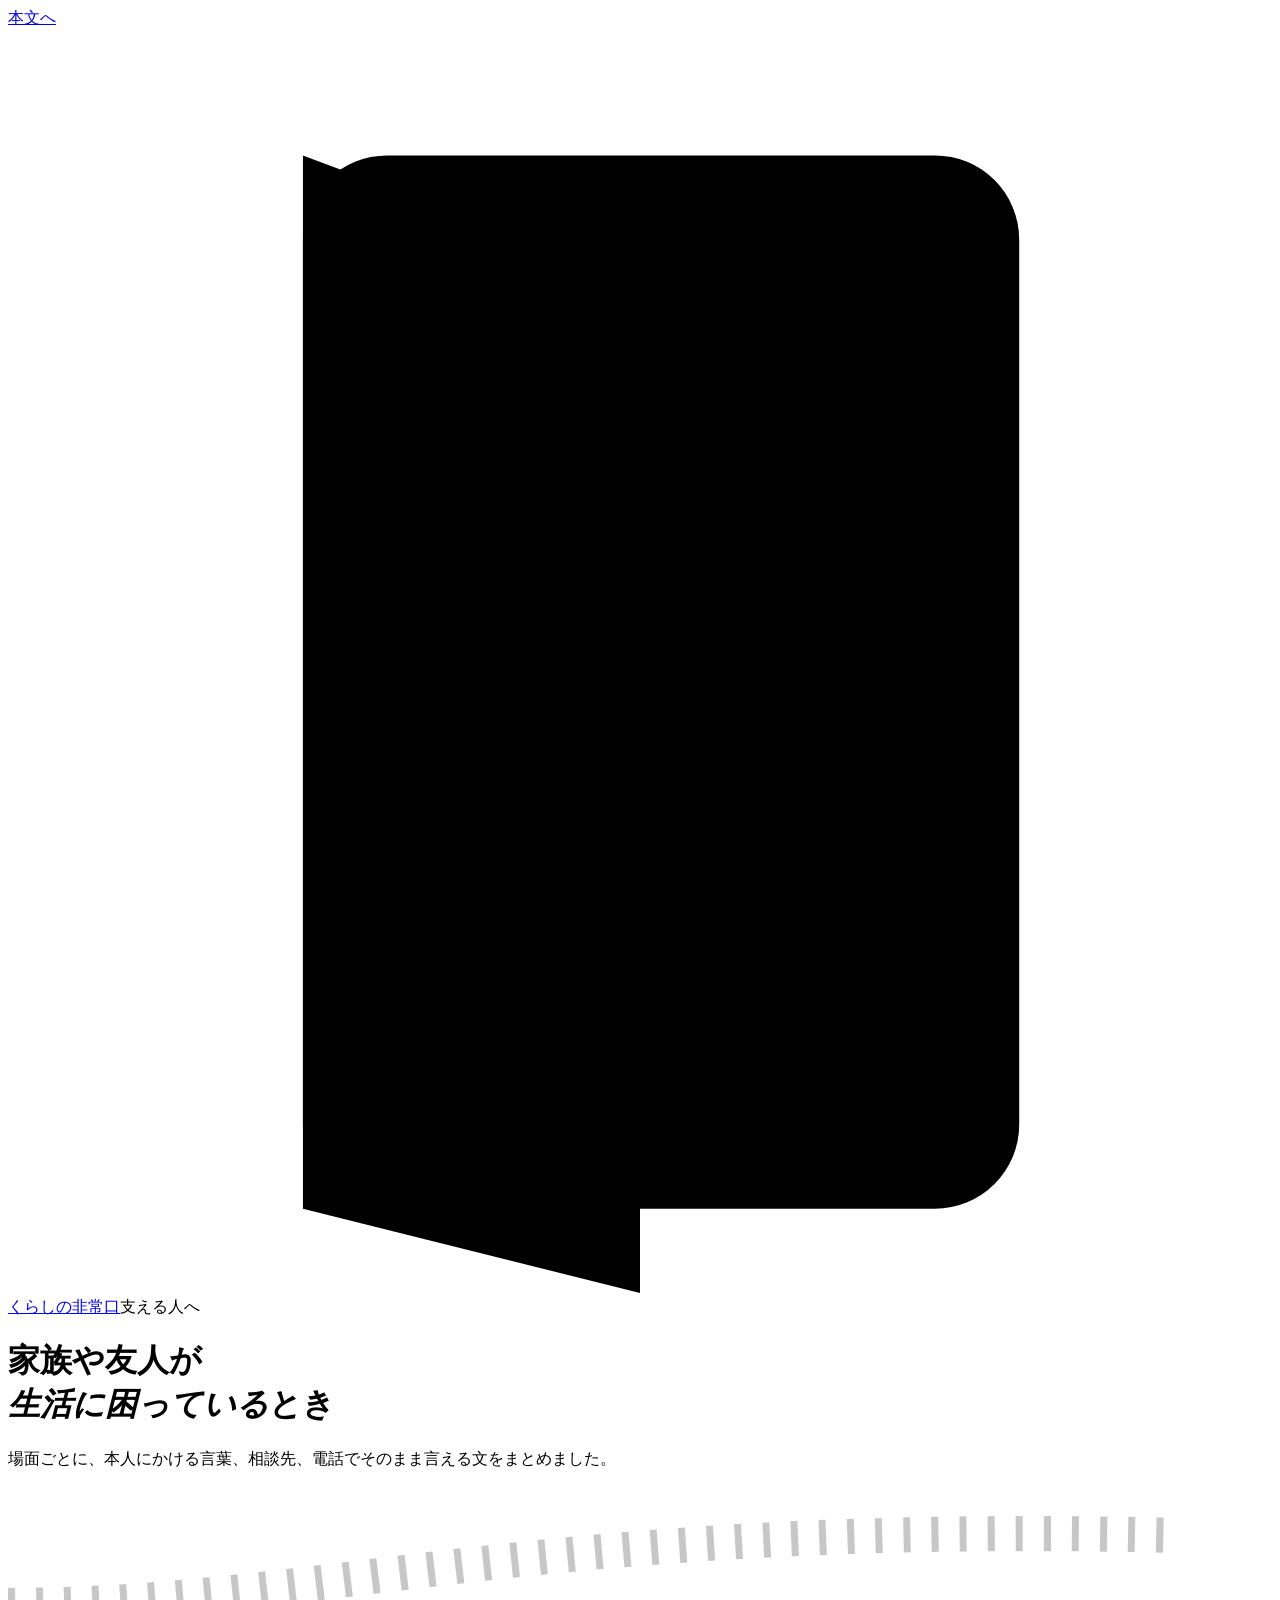
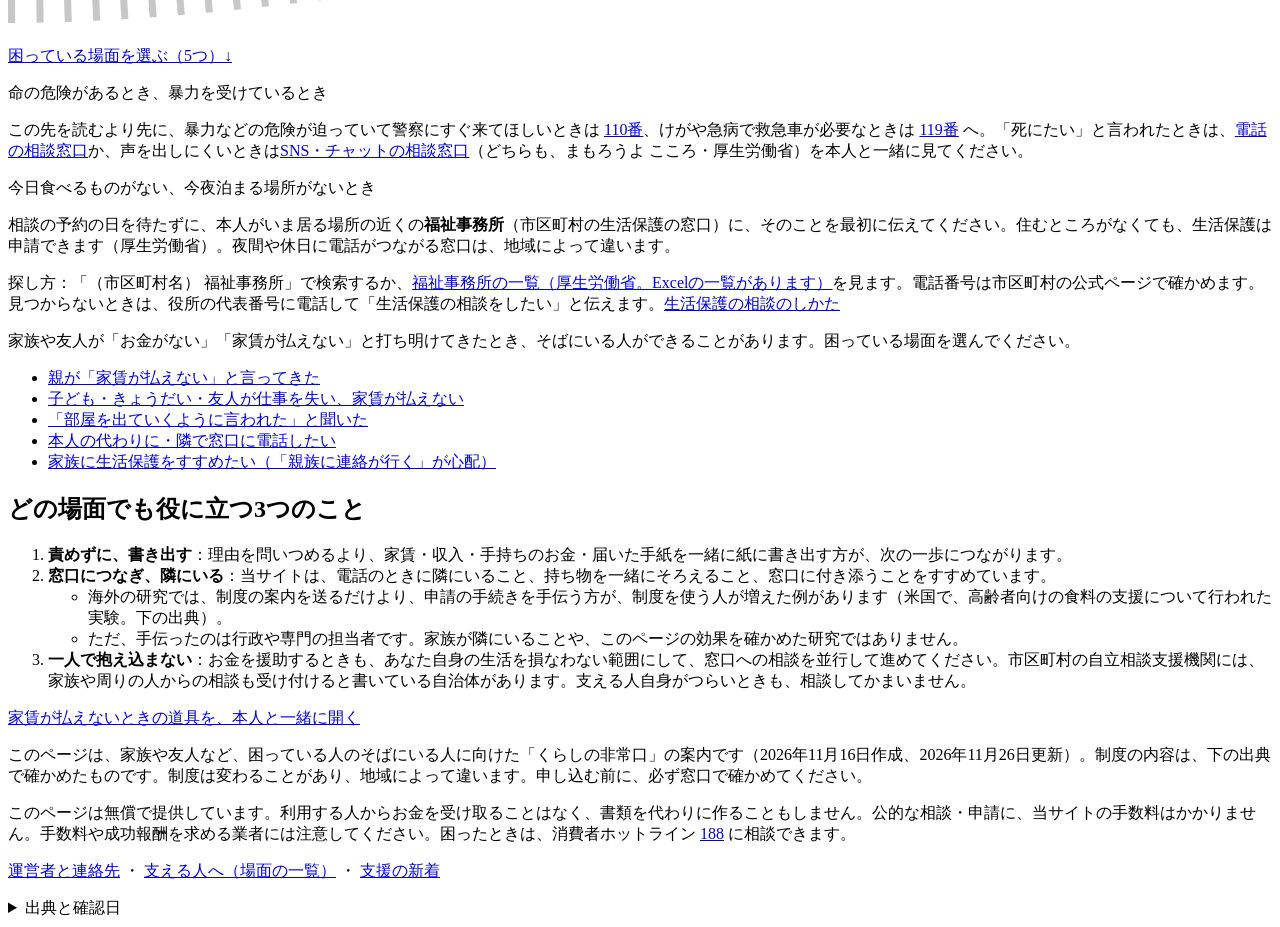
==== commit 50ac8c35: "福祉事務所一覧のリンクを更新" ====
--- a/pages/sasaeru/index.html
+++ b/pages/sasaeru/index.html
@@ -26,7 +26,7 @@
  <svg class="sign-path" viewBox="0 0 360 40" preserveAspectRatio="none" aria-hidden="true" focusable="false"><path d="M0 34 C 90 34, 150 10, 330 14" stroke="var(--c-sign-accent)" stroke-width="10" fill="none" stroke-linecap="round"/><path d="M0 34 C 90 34, 150 10, 330 14" stroke="rgba(0,0,0,0.22)" stroke-width="10" fill="none" stroke-dasharray="2 6"/></svg>
 </header>
 <p><a class="more-link" href="#basho">困っている場面を選ぶ（5つ）↓</a></p>
-<div class="notice"><p class="notice-h">命の危険があるとき、暴力を受けているとき</p><p>この先を読むより先に、暴力などの危険が迫っていて警察にすぐ来てほしいときは <a href="tel:110">110番</a>、けがや急病で救急車が必要なときは <a href="tel:119">119番</a> へ。「死にたい」と言われたときは、<a href="https://www.mhlw.go.jp/mamorouyokokoro/soudan/tel" rel="noopener">電話の相談窓口</a>か、声を出しにくいときは<a href="https://www.mhlw.go.jp/mamorouyokokoro/soudan/sns/" rel="noopener">SNS・チャットの相談窓口</a>（どちらも、まもろうよ こころ・厚生労働省）を本人と一緒に見てください。</p><p class="notice-h">今日食べるものがない、今夜泊まる場所がないとき</p><p>相談の予約の日を待たずに、本人がいま居る場所の近くの<b>福祉事務所</b>（市区町村の生活保護の窓口）に、そのことを最初に伝えてください。住むところがなくても、生活保護は申請できます（厚生労働省）。夜間や休日に電話がつながる窓口は、地域によって違います。</p><p>探し方：「（市区町村名） 福祉事務所」で検索するか、<a href="https://www.mhlw.go.jp/content/000801479.xlsx" rel="noopener">福祉事務所の名前の一覧（厚生労働省、Excel）</a>を見ます。電話番号は市区町村の公式ページで確かめます。見つからないときは、役所の代表番号に電話して「生活保護の相談をしたい」と伝えます。<a href="../sasaeru/seikatsuhogo/">生活保護の相談のしかた</a></p></div>
+<div class="notice"><p class="notice-h">命の危険があるとき、暴力を受けているとき</p><p>この先を読むより先に、暴力などの危険が迫っていて警察にすぐ来てほしいときは <a href="tel:110">110番</a>、けがや急病で救急車が必要なときは <a href="tel:119">119番</a> へ。「死にたい」と言われたときは、<a href="https://www.mhlw.go.jp/mamorouyokokoro/soudan/tel" rel="noopener">電話の相談窓口</a>か、声を出しにくいときは<a href="https://www.mhlw.go.jp/mamorouyokokoro/soudan/sns/" rel="noopener">SNS・チャットの相談窓口</a>（どちらも、まもろうよ こころ・厚生労働省）を本人と一緒に見てください。</p><p class="notice-h">今日食べるものがない、今夜泊まる場所がないとき</p><p>相談の予約の日を待たずに、本人がいま居る場所の近くの<b>福祉事務所</b>（市区町村の生活保護の窓口）に、そのことを最初に伝えてください。住むところがなくても、生活保護は申請できます（厚生労働省）。夜間や休日に電話がつながる窓口は、地域によって違います。</p><p>探し方：「（市区町村名） 福祉事務所」で検索するか、<a href="https://www.mhlw.go.jp/stf/seisakunitsuite/bunya/hukushi_kaigo/seikatsuhogo/fukusijimusyo/index.html" rel="noopener">福祉事務所の一覧（厚生労働省。Excelの一覧があります）</a>を見ます。電話番号は市区町村の公式ページで確かめます。見つからないときは、役所の代表番号に電話して「生活保護の相談をしたい」と伝えます。<a href="../sasaeru/seikatsuhogo/">生活保護の相談のしかた</a></p></div>
 <main id="main" class="prose">
 
 <p>家族や友人が「お金がない」「家賃が払えない」と打ち明けてきたとき、そばにいる人ができることがあります。困っている場面を選んでください。</p>
